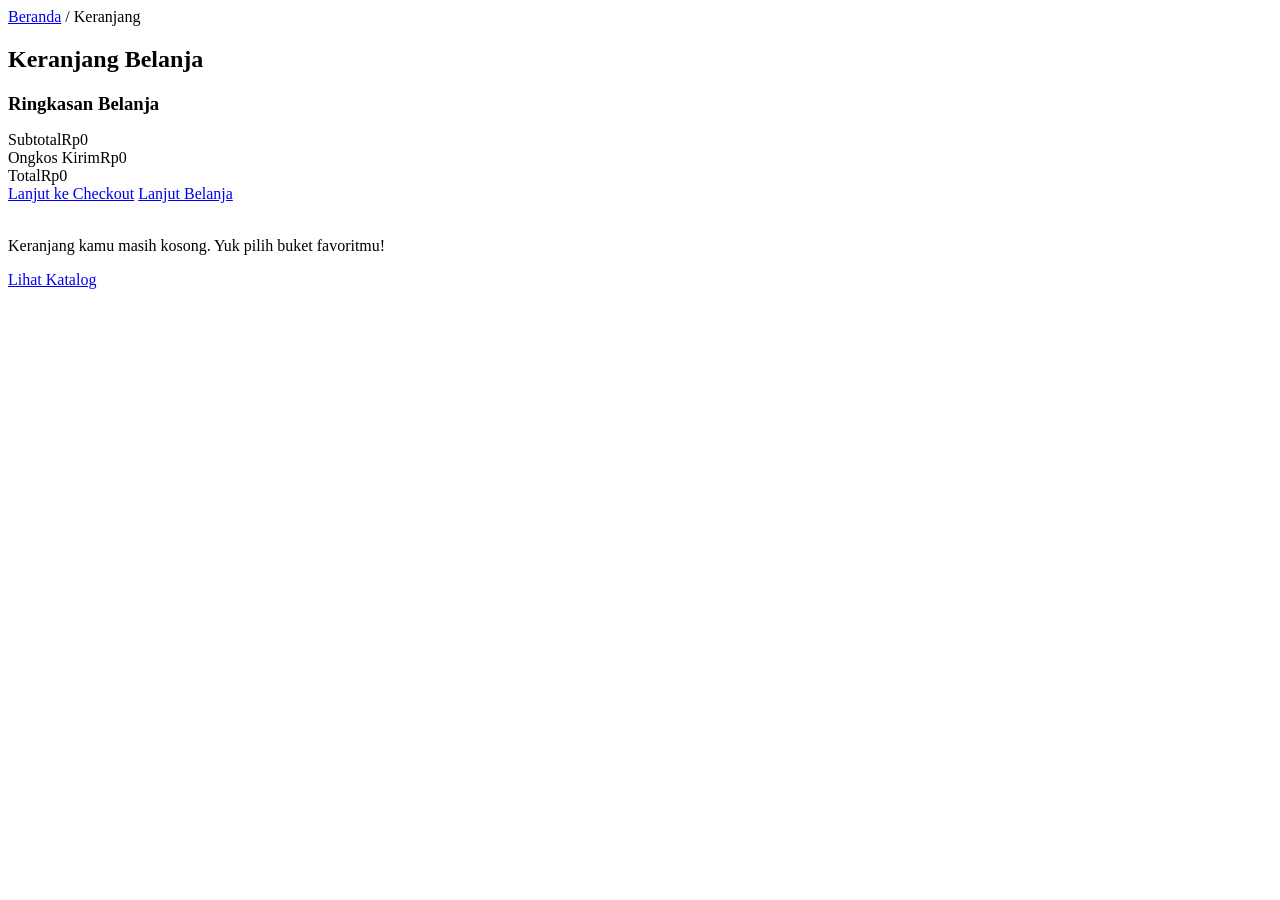
==== cart.html @ 4e60175f "Add files via upload" ====
<!DOCTYPE html>
<html lang="id">
<head>
<meta charset="UTF-8">
<meta name="viewport" content="width=device-width, initial-scale=1.0">
<title>Keranjang — Bloomie</title>
<link rel="stylesheet" href="css/style.css">
</head>
<body>

<div id="navbar-placeholder"></div>

<div class="container">
  <div class="breadcrumb"><a href="index.html">Beranda</a> / Keranjang</div>
  <div class="section-head" style="text-align:left;margin-bottom:20px">
    <h2>Keranjang Belanja</h2>
  </div>
</div>

<div class="container cart-layout" id="cartLayout">
  <div id="cartItemsCol"></div>
  <div class="summary-box">
    <h3 style="margin-bottom:16px">Ringkasan Belanja</h3>
    <div class="summary-row"><span>Subtotal</span><span id="sumSubtotal">Rp0</span></div>
    <div class="summary-row"><span>Ongkos Kirim</span><span id="sumShipping">Rp0</span></div>
    <div class="summary-row total"><span>Total</span><span id="sumTotal">Rp0</span></div>
    <a href="checkout.html" class="btn btn-primary btn-block" id="checkoutBtn" style="margin-top:16px">Lanjut ke Checkout</a>
    <a href="catalog.html" class="btn btn-ghost btn-block" style="margin-top:8px">Lanjut Belanja</a>
  </div>
</div>

<div class="empty-state hidden" id="cartEmpty">
  <img src="assets/icons/empty-vase.svg" alt="">
  <p>Keranjang kamu masih kosong. Yuk pilih buket favoritmu!</p>
  <a href="catalog.html" class="btn btn-primary" style="margin-top:14px">Lihat Katalog</a>
</div>

<div id="footer-placeholder"></div>

<script src="js/data.js"></script>
<script src="js/app.js"></script>
<script>
  renderChrome('cart');
  const SHIPPING_FLAT = 15000;
  const FREE_SHIPPING_MIN = 300000;

  function describeSelections(item){
    return (item.flowerSelections||[]).filter(s=>s.qty>0).map(s=>{
      const f = getFlower(s.id); return f ? `${f.name} x${s.qty}` : '';
    }).filter(Boolean).join(', ');
  }

  function render(){
    const cart = getCart();
    const layout = document.getElementById('cartLayout');
    const empty = document.getElementById('cartEmpty');
    if(cart.length === 0){
      layout.classList.add('hidden');
      empty.classList.remove('hidden');
      return;
    }
    layout.classList.remove('hidden');
    empty.classList.add('hidden');

    const col = document.getElementById('cartItemsCol');
    col.innerHTML = cart.map(item => {
      const product = getProduct(item.productId);
      const size = SIZES.find(s=>s.id===item.sizeId);
      const unit = cartItemUnitPrice(item);
      return `
      <div class="cart-item">
        <img src="${product.img}" alt="${product.name}">
        <div class="cart-item-info">
          <div class="name">${product.name}</div>
          <div class="meta">Ukuran: ${size.label}${describeSelections(item) ? ' \u2022 ' + describeSelections(item) : ''}</div>
          ${item.cardMessage ? `<div class="meta">\u2709 "${item.cardMessage.length>60?item.cardMessage.slice(0,60)+'...':item.cardMessage}"</div>` : ''}
          <div class="qty-row" style="justify-content:flex-start">
            <button data-act="minus" data-id="${item.cartId}">-</button>
            <span>${item.qty}</span>
            <button data-act="plus" data-id="${item.cartId}">+</button>
          </div>
          <div style="font-weight:700;color:var(--pink-deep);margin-top:6px">${formatIDR(unit * item.qty)}</div>
        </div>
        <button class="cart-item-remove" data-act="remove" data-id="${item.cartId}" aria-label="Hapus">&times;</button>
      </div>`;
    }).join('');

    col.querySelectorAll('button[data-act]').forEach(btn=>{
      btn.addEventListener('click', ()=>{
        const id = btn.dataset.id;
        const item = getCart().find(i=>i.cartId===id);
        if(!item) return;
        if(btn.dataset.act === 'plus') updateCartItemQty(id, item.qty+1);
        if(btn.dataset.act === 'minus') updateCartItemQty(id, item.qty-1);
        if(btn.dataset.act === 'remove') removeFromCart(id);
        render();
      });
    });

    const subtotal = cartTotal();
    const shipping = subtotal >= FREE_SHIPPING_MIN || subtotal === 0 ? 0 : SHIPPING_FLAT;
    document.getElementById('sumSubtotal').textContent = formatIDR(subtotal);
    document.getElementById('sumShipping').textContent = shipping === 0 ? 'Gratis' : formatIDR(shipping);
    document.getElementById('sumTotal').textContent = formatIDR(subtotal + shipping);
  }
  render();
</script>
</body>
</html>
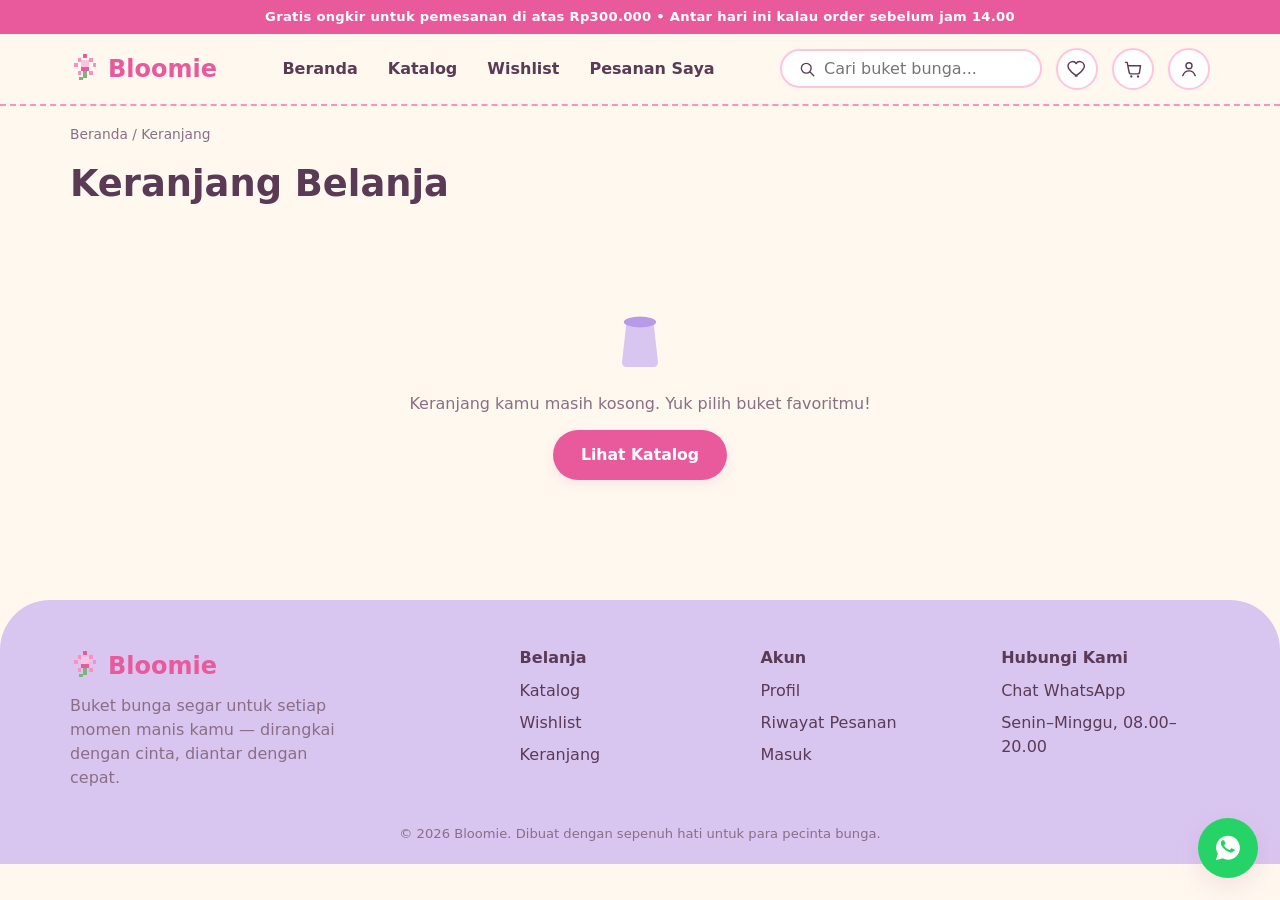
==== commit 0f07e725: "Add files via upload" ====
--- a/cart.html
+++ b/cart.html
@@ -4,7 +4,7 @@
 <meta charset="UTF-8">
 <meta name="viewport" content="width=device-width, initial-scale=1.0">
 <title>Keranjang — Bloomie</title>
-<link rel="stylesheet" href="css/style.css">
+<link rel="stylesheet" href="style.css">
 </head>
 <body>
 
@@ -30,15 +30,15 @@
 </div>
 
 <div class="empty-state hidden" id="cartEmpty">
-  <img src="assets/icons/empty-vase.svg" alt="">
+  <img src="icon-empty-vase.svg" alt="">
   <p>Keranjang kamu masih kosong. Yuk pilih buket favoritmu!</p>
   <a href="catalog.html" class="btn btn-primary" style="margin-top:14px">Lihat Katalog</a>
 </div>
 
 <div id="footer-placeholder"></div>
 
-<script src="js/data.js"></script>
-<script src="js/app.js"></script>
+<script src="data.js"></script>
+<script src="app.js"></script>
 <script>
   renderChrome('cart');
   const SHIPPING_FLAT = 15000;
--- a/style.css
+++ b/style.css
@@ -0,0 +1,438 @@
+/* =========================================================
+   BLOOMIE — Flower Bouquet Shop
+   Design tokens: pink / cream / lilac, cute rounded type,
+   pixel-flower motif as the signature decorative element.
+   ========================================================= */
+
+@import url('https://fonts.googleapis.com/css2?family=Baloo+2:wght@500;600;700;800&family=Quicksand:wght@400;500;600;700&display=swap');
+
+:root{
+  --pink:        #FFC4DD;
+  --pink-dark:   #FF8FBE;
+  --pink-deep:   #E85A9B;
+  --cream:       #FFF8EF;
+  --cream-soft:  #FFF1DF;
+  --lilac:       #D9C6F0;
+  --lilac-dark:  #B99AE6;
+  --ink:         #5A3A55;
+  --ink-soft:    #8A6E86;
+  --white:       #FFFFFF;
+  --shadow:      0 8px 24px rgba(184, 120, 160, 0.18);
+  --shadow-sm:   0 4px 12px rgba(184, 120, 160, 0.14);
+  --radius-lg:   28px;
+  --radius-md:   18px;
+  --radius-sm:   12px;
+  --radius-pill: 999px;
+  --font-display:'Baloo 2', system-ui, sans-serif;
+  --font-body:   'Quicksand', system-ui, sans-serif;
+}
+
+*{ box-sizing:border-box; margin:0; padding:0; }
+html{ scroll-behavior:smooth; }
+body{
+  font-family:var(--font-body);
+  background:var(--cream);
+  color:var(--ink);
+  line-height:1.5;
+  overflow-x:hidden;
+}
+img{ max-width:100%; display:block; }
+a{ text-decoration:none; color:inherit; }
+ul{ list-style:none; }
+button, input, select, textarea{ font-family:inherit; font-size:1rem; }
+h1,h2,h3,h4{ font-family:var(--font-display); color:var(--ink); line-height:1.2; }
+
+:focus-visible{
+  outline:3px solid var(--pink-deep);
+  outline-offset:2px;
+}
+
+@media (prefers-reduced-motion: reduce){
+  *{ animation-duration:0.01ms !important; animation-iteration-count:1 !important; transition-duration:0.01ms !important; }
+}
+
+.container{ max-width:1180px; margin:0 auto; padding:0 20px; }
+
+/* ---------- Buttons ---------- */
+.btn{
+  display:inline-flex; align-items:center; justify-content:center; gap:8px;
+  padding:13px 28px;
+  border:none; border-radius:var(--radius-pill);
+  font-family:var(--font-display); font-weight:600; font-size:0.98rem;
+  cursor:pointer;
+  transition:transform .18s cubic-bezier(.34,1.56,.64,1), box-shadow .18s ease, background .18s ease;
+  box-shadow:var(--shadow-sm);
+}
+.btn:hover{ transform:translateY(-2px) rotate(-1deg) scale(1.03); }
+.btn:active{ transform:translateY(0) scale(0.97); }
+.btn-primary{ background:var(--pink-deep); color:var(--white); }
+.btn-primary:hover{ background:#d94a8c; }
+.btn-secondary{ background:var(--lilac); color:var(--ink); }
+.btn-secondary:hover{ background:var(--lilac-dark); color:var(--white); }
+.btn-outline{ background:var(--white); color:var(--pink-deep); border:2px solid var(--pink-dark); box-shadow:none; }
+.btn-outline:hover{ background:var(--pink); }
+.btn-ghost{ background:transparent; color:var(--ink); box-shadow:none; padding:10px 16px; }
+.btn-block{ width:100%; }
+.btn-sm{ padding:9px 18px; font-size:0.86rem; }
+
+/* ---------- Top announcement bar ---------- */
+.announce{
+  background:var(--pink-deep); color:var(--white);
+  text-align:center; font-size:0.82rem; font-weight:600;
+  padding:7px 12px; letter-spacing:.3px;
+}
+
+/* ---------- Navbar ---------- */
+.navbar{
+  position:sticky; top:0; z-index:100;
+  background:rgba(255,248,239,0.92); backdrop-filter:blur(8px);
+  border-bottom:2px dashed var(--pink-dark);
+}
+.nav-inner{
+  display:flex; align-items:center; justify-content:space-between;
+  padding:14px 20px; gap:16px;
+}
+.logo{
+  display:flex; align-items:center; gap:8px;
+  font-family:var(--font-display); font-weight:800; font-size:1.5rem; color:var(--pink-deep);
+}
+.logo .logo-pixel{ width:30px; height:30px; }
+.nav-links{ display:flex; gap:26px; align-items:center; }
+.nav-links a{
+  font-weight:600; color:var(--ink); position:relative; padding:6px 2px;
+}
+.nav-links a::after{
+  content:''; position:absolute; left:0; bottom:-2px; width:0; height:3px;
+  background:var(--lilac-dark); border-radius:2px; transition:width .2s ease;
+}
+.nav-links a:hover::after, .nav-links a.active::after{ width:100%; }
+.nav-actions{ display:flex; align-items:center; gap:14px; }
+.icon-btn{
+  position:relative; width:42px; height:42px; border-radius:50%;
+  background:var(--white); border:2px solid var(--pink); display:flex;
+  align-items:center; justify-content:center; cursor:pointer;
+  transition:transform .18s ease, background .18s ease;
+}
+.icon-btn:hover{ transform:scale(1.1) rotate(-6deg); background:var(--pink); }
+.icon-btn svg{ width:20px; height:20px; }
+.badge{
+  position:absolute; top:-6px; right:-6px; background:var(--pink-deep); color:#fff;
+  font-size:0.65rem; font-weight:700; min-width:18px; height:18px; border-radius:50%;
+  display:flex; align-items:center; justify-content:center; padding:0 4px;
+}
+.search-box{
+  display:flex; align-items:center; gap:8px; background:var(--white);
+  border:2px solid var(--pink); border-radius:var(--radius-pill); padding:8px 16px;
+  min-width:220px;
+}
+.search-box input{ border:none; outline:none; background:transparent; flex:1; color:var(--ink); }
+.hamburger{ display:none; background:none; border:none; cursor:pointer; }
+
+@media(max-width:900px){
+  .nav-links{
+    position:fixed; inset:64px 0 auto 0; background:var(--cream); flex-direction:column;
+    padding:20px; gap:18px; box-shadow:var(--shadow); transform:translateY(-120%);
+    transition:transform .25s ease; border-bottom:3px dashed var(--pink-dark);
+  }
+  .nav-links.open{ transform:translateY(0); }
+  .hamburger{ display:block; }
+  .search-box{ display:none; }
+}
+
+/* ---------- Pixel flower motif ---------- */
+.pixel-strip{
+  display:flex; align-items:flex-end; justify-content:center; gap:18px;
+  padding:10px 0; overflow:hidden; flex-wrap:wrap;
+}
+.pixel-flower{ width:34px; height:34px; animation:bloom-bounce 2.6s ease-in-out infinite; }
+.pixel-flower:nth-child(2n){ animation-delay:.3s; }
+.pixel-flower:nth-child(3n){ animation-delay:.6s; }
+.pixel-flower:nth-child(4n){ animation-delay:.9s; }
+@keyframes bloom-bounce{
+  0%,100%{ transform:translateY(0) rotate(0deg); }
+  50%{ transform:translateY(-8px) rotate(-6deg); }
+}
+
+.petal-fall{ position:fixed; inset:0; pointer-events:none; z-index:5; overflow:hidden; }
+.petal{
+  position:absolute; top:-30px; width:14px; height:14px; opacity:.85;
+  animation:fall linear infinite;
+}
+@keyframes fall{
+  0%{ transform:translateY(0) translateX(0) rotate(0deg); }
+  100%{ transform:translateY(110vh) translateX(var(--drift,30px)) rotate(360deg); }
+}
+
+/* ---------- Hero ---------- */
+.hero{
+  position:relative; padding:60px 20px 40px; text-align:center;
+  background:
+    radial-gradient(circle at 15% 20%, var(--pink) 0%, transparent 40%),
+    radial-gradient(circle at 85% 30%, var(--lilac) 0%, transparent 40%),
+    var(--cream-soft);
+  overflow:hidden;
+}
+.hero-eyebrow{
+  display:inline-block; background:var(--white); color:var(--pink-deep);
+  font-weight:700; font-size:0.82rem; padding:6px 18px; border-radius:var(--radius-pill);
+  border:2px dashed var(--pink-dark); margin-bottom:18px;
+}
+.hero h1{
+  font-size:clamp(2rem, 5vw, 3.4rem); font-weight:800; max-width:820px; margin:0 auto 16px;
+}
+.hero h1 span{ color:var(--pink-deep); position:relative; }
+.hero p.lead{ max-width:560px; margin:0 auto 26px; color:var(--ink-soft); font-size:1.08rem; }
+.hero-ctas{ display:flex; gap:14px; justify-content:center; flex-wrap:wrap; margin-bottom:30px; }
+
+.hero-flowers{
+  display:flex; justify-content:center; gap:22px; flex-wrap:wrap; margin-top:20px;
+}
+.hero-flowers img{ width:64px; height:64px; animation:float-y 3.4s ease-in-out infinite; filter:drop-shadow(var(--shadow-sm)); }
+.hero-flowers img:nth-child(2n){ animation-delay:.4s; }
+.hero-flowers img:nth-child(3n){ animation-delay:.8s; }
+@keyframes float-y{ 0%,100%{transform:translateY(0);} 50%{transform:translateY(-14px);} }
+
+/* ---------- Section heading ---------- */
+.section{ padding:64px 0; }
+.section-head{ text-align:center; margin-bottom:36px; }
+.section-head .eyebrow{
+  color:var(--pink-deep); font-weight:700; font-size:0.85rem; letter-spacing:1px; text-transform:uppercase;
+}
+.section-head h2{ font-size:clamp(1.6rem,3vw,2.3rem); margin-top:6px; }
+.section-head p{ color:var(--ink-soft); margin-top:8px; }
+
+/* ---------- Category chips ---------- */
+.chip-row{ display:flex; gap:12px; flex-wrap:wrap; justify-content:center; margin-bottom:34px; }
+.chip{
+  display:flex; align-items:center; gap:8px; background:var(--white); border:2px solid var(--pink);
+  border-radius:var(--radius-pill); padding:9px 18px; font-weight:600; cursor:pointer;
+  transition:all .18s ease;
+}
+.chip img{ width:22px; height:22px; }
+.chip:hover, .chip.active{ background:var(--pink-deep); color:var(--white); border-color:var(--pink-deep); transform:translateY(-2px); }
+
+/* ---------- Product grid & card ---------- */
+.grid{
+  display:grid; grid-template-columns:repeat(auto-fill, minmax(240px,1fr)); gap:24px;
+}
+.card{
+  background:var(--white); border-radius:var(--radius-lg); overflow:hidden;
+  box-shadow:var(--shadow-sm); transition:transform .2s ease, box-shadow .2s ease;
+  display:flex; flex-direction:column; position:relative;
+}
+.card:hover{ transform:translateY(-6px) rotate(-.6deg); box-shadow:var(--shadow); }
+.card-media{
+  aspect-ratio:1/1; background:var(--cream-soft); display:flex; align-items:center; justify-content:center;
+  padding:20px; position:relative;
+}
+.card-media img{ width:80%; transition:transform .3s ease; }
+.card:hover .card-media img{ transform:scale(1.08) rotate(2deg); }
+.wish-btn{
+  position:absolute; top:12px; right:12px; width:36px; height:36px; border-radius:50%;
+  background:rgba(255,255,255,.9); border:none; display:flex; align-items:center; justify-content:center;
+  cursor:pointer; transition:transform .15s ease;
+}
+.wish-btn:hover{ transform:scale(1.15); }
+.wish-btn svg{ width:18px; height:18px; }
+.wish-btn.active svg path{ fill:var(--pink-deep); stroke:var(--pink-deep); }
+.card-body{ padding:16px 18px 18px; display:flex; flex-direction:column; gap:6px; flex:1; }
+.card-cat{ font-size:0.74rem; color:var(--lilac-dark); font-weight:700; text-transform:uppercase; letter-spacing:.5px; }
+.card-title{ font-family:var(--font-display); font-weight:700; font-size:1.05rem; }
+.card-price{ color:var(--pink-deep); font-weight:700; margin-top:auto; font-size:1.05rem; }
+.card-foot{ display:flex; gap:8px; padding:0 18px 18px; }
+
+.empty-state{
+  text-align:center; padding:60px 20px; color:var(--ink-soft);
+}
+.empty-state img{ width:90px; margin:0 auto 16px; }
+
+/* ---------- Footer ---------- */
+.footer{
+  background:var(--lilac); color:var(--ink); padding:48px 0 20px; margin-top:60px;
+  border-top-left-radius:50px; border-top-right-radius:50px;
+}
+.footer-grid{ display:grid; grid-template-columns:2fr 1fr 1fr 1fr; gap:32px; }
+.footer h4{ margin-bottom:12px; font-size:1rem; }
+.footer ul li{ margin-bottom:8px; }
+.footer ul a:hover{ text-decoration:underline; }
+.footer-bottom{ text-align:center; margin-top:34px; font-size:0.82rem; color:var(--ink-soft); }
+@media(max-width:760px){ .footer-grid{ grid-template-columns:1fr 1fr; } }
+
+/* ---------- WhatsApp float ---------- */
+.wa-float{
+  position:fixed; bottom:22px; right:22px; z-index:200;
+  width:60px; height:60px; border-radius:50%; background:#25D366; color:#fff;
+  display:flex; align-items:center; justify-content:center; box-shadow:var(--shadow);
+  animation:wa-pulse 2.4s ease-in-out infinite; cursor:pointer;
+}
+.wa-float svg{ width:30px; height:30px; }
+@keyframes wa-pulse{
+  0%,100%{ box-shadow:0 0 0 0 rgba(37,211,102,.5), var(--shadow); }
+  50%{ box-shadow:0 0 0 12px rgba(37,211,102,0), var(--shadow); }
+}
+
+/* ---------- Breadcrumb ---------- */
+.breadcrumb{ font-size:0.86rem; color:var(--ink-soft); margin:18px 0; }
+.breadcrumb a:hover{ text-decoration:underline; }
+
+/* ---------- Product detail ---------- */
+.product-detail{ display:grid; grid-template-columns:1fr 1fr; gap:48px; padding:20px 0 60px; align-items:flex-start; }
+.product-gallery{
+  background:var(--cream-soft); border-radius:var(--radius-lg); padding:40px;
+  display:flex; align-items:center; justify-content:center; position:sticky; top:100px;
+}
+.product-gallery img{ width:70%; animation:float-y 4s ease-in-out infinite; }
+.product-info h1{ font-size:1.9rem; margin-bottom:8px; }
+.product-price{ font-size:1.6rem; color:var(--pink-deep); font-weight:800; margin-bottom:16px; }
+.product-desc{ color:var(--ink-soft); margin-bottom:22px; }
+
+.option-block{ margin-bottom:24px; }
+.option-block > label{ font-weight:700; display:block; margin-bottom:10px; }
+.flower-picker{ display:grid; grid-template-columns:repeat(auto-fill,minmax(90px,1fr)); gap:10px; }
+.flower-option{
+  border:2px solid var(--pink); border-radius:var(--radius-md); padding:10px; text-align:center;
+  cursor:pointer; background:var(--white); transition:all .15s ease; position:relative;
+}
+.flower-option img{ width:44px; height:44px; margin:0 auto 6px; }
+.flower-option span{ font-size:0.76rem; font-weight:600; display:block; }
+.flower-option .qty-badge{
+  position:absolute; top:-8px; right:-8px; background:var(--pink-deep); color:#fff;
+  width:22px; height:22px; border-radius:50%; font-size:0.72rem; font-weight:700;
+  display:none; align-items:center; justify-content:center;
+}
+.flower-option.selected{ border-color:var(--pink-deep); background:var(--pink); }
+.flower-option.selected .qty-badge{ display:flex; }
+.qty-row{ display:flex; align-items:center; justify-content:center; gap:6px; margin-top:6px; }
+.qty-row button{
+  width:22px; height:22px; border-radius:50%; border:none; background:var(--pink-deep); color:#fff;
+  font-weight:700; cursor:pointer; line-height:1;
+}
+
+.size-row{ display:flex; gap:10px; flex-wrap:wrap; }
+.size-pill{
+  border:2px solid var(--pink); border-radius:var(--radius-pill); padding:9px 20px; cursor:pointer;
+  font-weight:600; background:var(--white); transition:all .15s ease;
+}
+.size-pill.selected{ background:var(--pink-deep); color:#fff; border-color:var(--pink-deep); }
+
+textarea.card-note{
+  width:100%; border:2px solid var(--pink); border-radius:var(--radius-md); padding:12px 14px;
+  resize:vertical; min-height:90px; outline:none; background:var(--white);
+}
+textarea.card-note:focus{ border-color:var(--pink-deep); }
+.char-count{ font-size:0.78rem; color:var(--ink-soft); text-align:right; margin-top:4px; }
+
+.qty-stepper{ display:flex; align-items:center; gap:14px; margin-bottom:20px; }
+.qty-stepper button{
+  width:38px; height:38px; border-radius:50%; border:2px solid var(--pink-dark); background:var(--white);
+  font-size:1.1rem; font-weight:700; cursor:pointer;
+}
+.qty-stepper span{ font-weight:700; font-size:1.1rem; min-width:24px; text-align:center; }
+.product-total{ font-weight:700; font-size:1.1rem; margin:16px 0; }
+.action-row{ display:flex; gap:12px; }
+
+@media(max-width:860px){
+  .product-detail{ grid-template-columns:1fr; }
+  .product-gallery{ position:static; }
+}
+
+/* ---------- Cart ---------- */
+.cart-layout{ display:grid; grid-template-columns:2fr 1fr; gap:32px; padding:30px 0 70px; align-items:flex-start; }
+.cart-item{
+  display:flex; gap:16px; background:var(--white); border-radius:var(--radius-md);
+  padding:16px; box-shadow:var(--shadow-sm); margin-bottom:16px; position:relative;
+}
+.cart-item img{ width:80px; height:80px; background:var(--cream-soft); border-radius:var(--radius-sm); padding:8px; }
+.cart-item-info{ flex:1; }
+.cart-item-info .name{ font-weight:700; font-family:var(--font-display); }
+.cart-item-info .meta{ font-size:0.82rem; color:var(--ink-soft); margin:4px 0; }
+.cart-item-remove{
+  position:absolute; top:10px; right:10px; background:none; border:none; cursor:pointer;
+  color:var(--ink-soft); font-size:1.1rem;
+}
+.cart-item-remove:hover{ color:var(--pink-deep); }
+.summary-box{
+  background:var(--white); border-radius:var(--radius-lg); padding:24px; box-shadow:var(--shadow-sm);
+  position:sticky; top:100px;
+}
+.summary-row{ display:flex; justify-content:space-between; margin-bottom:10px; color:var(--ink-soft); }
+.summary-row.total{ color:var(--ink); font-weight:700; font-size:1.15rem; border-top:2px dashed var(--pink); padding-top:12px; margin-top:12px; }
+
+/* ---------- Forms ---------- */
+.form-card{
+  background:var(--white); border-radius:var(--radius-lg); padding:34px; box-shadow:var(--shadow-sm);
+  max-width:480px; margin:40px auto;
+}
+.form-card h2{ text-align:center; margin-bottom:6px; }
+.form-card p.sub{ text-align:center; color:var(--ink-soft); margin-bottom:24px; font-size:0.9rem; }
+.field{ margin-bottom:16px; }
+.field label{ display:block; font-weight:600; margin-bottom:6px; font-size:0.9rem; }
+.field input, .field select, .field textarea{
+  width:100%; border:2px solid var(--pink); border-radius:var(--radius-sm); padding:11px 14px;
+  outline:none; background:var(--cream); transition:border-color .15s ease;
+}
+.field input:focus, .field select:focus, .field textarea:focus{ border-color:var(--pink-deep); background:var(--white); }
+.form-foot{ text-align:center; margin-top:16px; font-size:0.9rem; color:var(--ink-soft); }
+.form-foot a{ color:var(--pink-deep); font-weight:700; }
+.form-error{ background:#FFE3EC; color:#B23A63; padding:10px 14px; border-radius:var(--radius-sm); font-size:0.86rem; margin-bottom:14px; display:none; }
+
+/* ---------- Payment method cards ---------- */
+.pay-methods{ display:flex; flex-direction:column; gap:12px; }
+.pay-method{
+  border:2px solid var(--pink); border-radius:var(--radius-md); padding:14px 16px; cursor:pointer;
+  display:flex; align-items:center; gap:14px; transition:all .15s ease; background:var(--white);
+}
+.pay-method.selected{ border-color:var(--pink-deep); background:var(--pink); }
+.pay-method .pm-icon{
+  width:44px; height:44px; border-radius:10px; background:var(--cream-soft); display:flex;
+  align-items:center; justify-content:center; font-weight:800; font-family:var(--font-display); color:var(--pink-deep);
+  flex-shrink:0;
+}
+.pay-method .pm-name{ font-weight:700; }
+.pay-method .pm-desc{ font-size:0.8rem; color:var(--ink-soft); }
+.va-box{
+  background:var(--cream-soft); border:2px dashed var(--pink-dark); border-radius:var(--radius-md);
+  padding:18px; text-align:center; margin-top:16px;
+}
+.va-code{ font-family:var(--font-display); font-size:1.5rem; font-weight:800; color:var(--pink-deep); letter-spacing:2px; margin:8px 0; }
+.copy-btn{ font-size:0.8rem; }
+
+/* ---------- Order history ---------- */
+.order-card{
+  background:var(--white); border-radius:var(--radius-md); padding:18px 20px; box-shadow:var(--shadow-sm);
+  margin-bottom:16px;
+}
+.order-head{ display:flex; justify-content:space-between; align-items:center; flex-wrap:wrap; gap:8px; margin-bottom:10px; }
+.order-status{
+  font-size:0.76rem; font-weight:700; padding:5px 12px; border-radius:var(--radius-pill);
+  background:var(--lilac); color:var(--ink);
+}
+.order-status.paid{ background:#CDEFDB; color:#2E7D50; }
+.order-status.pending{ background:#FFE7C2; color:#A6650A; }
+.order-items-mini{ display:flex; gap:8px; flex-wrap:wrap; margin-bottom:10px; }
+.order-items-mini img{ width:44px; height:44px; background:var(--cream-soft); border-radius:8px; padding:4px; }
+
+/* ---------- Profile ---------- */
+.profile-grid{ display:grid; grid-template-columns:220px 1fr; gap:28px; padding:30px 0 60px; }
+.profile-nav{ display:flex; flex-direction:column; gap:8px; }
+.profile-nav button{
+  text-align:left; padding:12px 16px; border-radius:var(--radius-md); border:none; background:var(--white);
+  cursor:pointer; font-weight:600; box-shadow:var(--shadow-sm);
+}
+.profile-nav button.active{ background:var(--pink-deep); color:#fff; }
+.profile-panel{ background:var(--white); border-radius:var(--radius-lg); padding:28px; box-shadow:var(--shadow-sm); }
+@media(max-width:760px){ .profile-grid{ grid-template-columns:1fr; } }
+
+/* ---------- Toast ---------- */
+.toast{
+  position:fixed; bottom:26px; left:50%; transform:translateX(-50%) translateY(20px);
+  background:var(--ink); color:#fff; padding:12px 22px; border-radius:var(--radius-pill);
+  font-weight:600; box-shadow:var(--shadow); z-index:400; opacity:0; pointer-events:none;
+  transition:all .25s ease;
+}
+.toast.show{ opacity:1; transform:translateX(-50%) translateY(0); }
+
+/* ---------- Utility ---------- */
+.mt-0{margin-top:0;} .center{text-align:center;}
+.flex{ display:flex; } .gap-8{gap:8px;} .gap-12{gap:12px;}
+.hidden{ display:none !important; }
